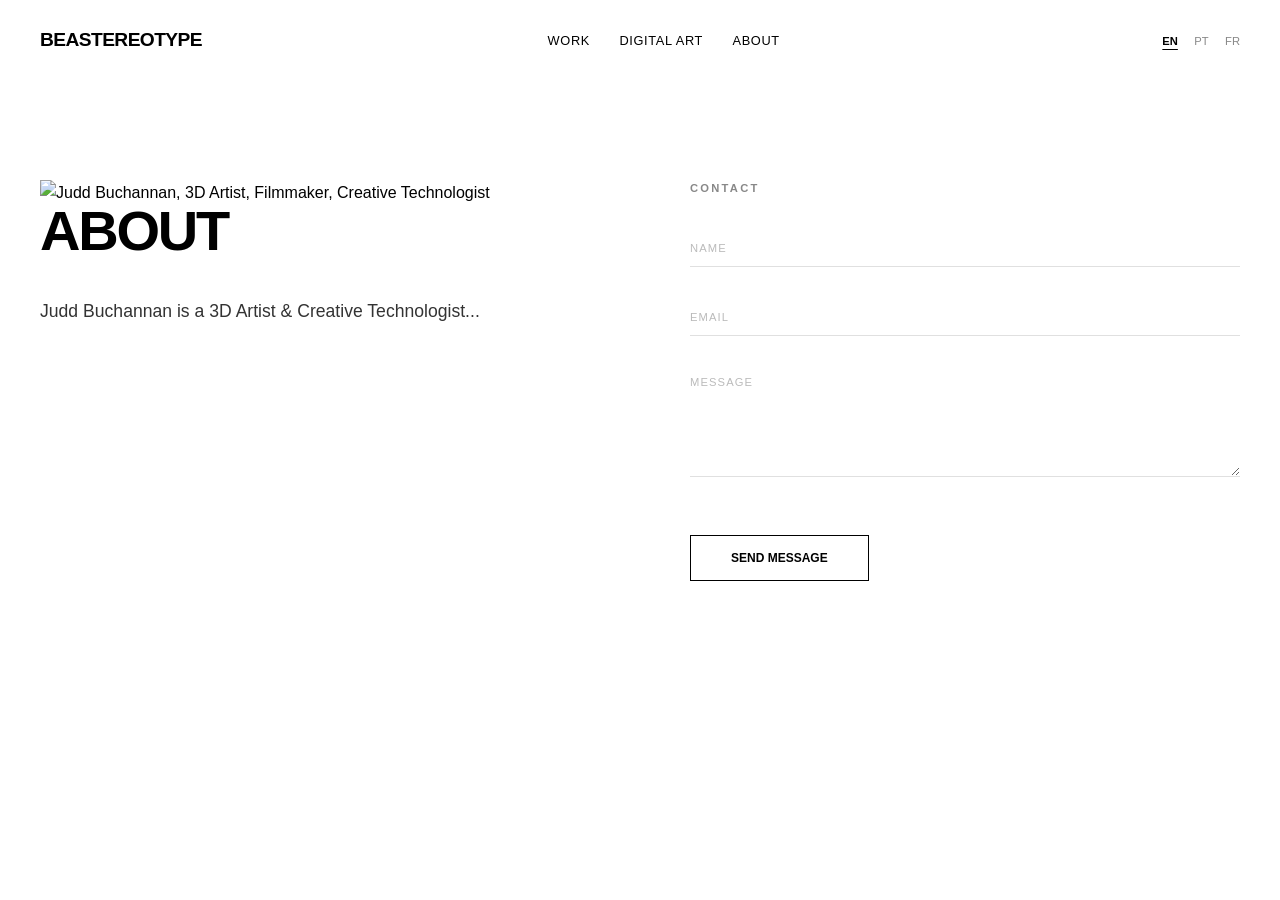
==== about/index.html @ 002a7a28 "projeto base. nao tem nada no const digitalArt, o css ta meio quebrado, mas alfunhas funcionalidades" ====
<!DOCTYPE html>
<html lang="en">
<head>
    <meta charset="UTF-8">
    <meta name="viewport" content="width=device-width, initial-scale=1.0">
    <title>About | Judd Buchannan</title>
    <meta name="description" content="Judd Buchannan is a 3D Artist and Creative Technologist.">
    
    <link rel="stylesheet" href="../css/style.css">
</head>
<body>

    <nav id="main-nav"></nav>

    <main id="app">
        <section class="about-page">
            <div class="about-grid">
                <article class="bio">
                    <img src=https://assets.objkt.media/file/assets-004/h/tz1bEybUvLkmSbHcCAqwQPZtf7sqj1JQwSHS/thumb400?cb=e02119e3" alt="Judd Buchannan, 3D Artist, Filmmaker, Creative Technologist">
                    <h2>About</h2>
                    <p>Judd Buchannan is a 3D Artist & Creative Technologist...</p>
                </article>

                <aside class="about-contact">
                    <h3>Contact</h3>
                    <form action="https://formsubmit.co/your-email@gmail.com" method="POST" class="contact-form">
                        <div class="form-group">
                            <input type="text" name="name" placeholder="NAME" required>
                        </div>
                        <div class="form-group">
                            <input type="email" name="email" placeholder="EMAIL" required>
                        </div>
                        <div class="form-group">
                            <textarea name="message" placeholder="MESSAGE" rows="5" required></textarea>
                        </div>
                        <button type="submit" class="btn-primary">SEND MESSAGE</button>
                    </form>
                </aside>
            </div>
        </section>
    </main>

    <script type="module" src="../js/app.js"></script>
</body>
</html>
---- css/style.css ----
/* styles.css */

/* --- VARIABLES & RESET --- */
:root {
    --bg-color: #ffffff;
    --text-color: #000000;
    --accent-color: #888888;
    --gap: 20px;
    --nav-height: 80px;
    --transition-speed: 0.3s;
}

* { 
    box-sizing: border-box; 
    margin: 0; 
    padding: 0; 
}

html {
    scroll-behavior: smooth;
}

body {
    background-color: var(--bg-color);
    color: var(--text-color);
    font-family: 'Inter', -apple-system, BlinkMacSystemFont, sans-serif;
    line-height: 1.6;
    -webkit-font-smoothing: antialiased;
}

/* --- SPA TRANSITIONS (Flicker Fix) --- */
#app {
    margin-top: var(--nav-height);
    padding: 40px;
    transition: opacity 0.5s ease-in-out, transform 0.5s ease-in-out;
    opacity: 1;
    transform: translateY(0);
}

#app.loading {
    opacity: 0;
    transform: translateY(10px); /* Subtle slide down when switching */
}

/* --- NAVIGATION --- */
#main-nav {
    position: fixed;
    top: 0;
    width: 100%;
    height: var(--nav-height);
    background: rgba(255, 255, 255, 0.9);
    backdrop-filter: blur(15px);
    -webkit-backdrop-filter: blur(15px);
    z-index: 1000;
    display: flex;
    align-items: center;
    padding: 0 40px;
}

.nav-container {
    display: flex;
    justify-content: space-between;
    width: 100%;
    align-items: center;
}

.logo {
    font-weight: 900;
    text-transform: uppercase;
    text-decoration: none;
    color: black;
    letter-spacing: -0.03em;
    font-size: 1.2rem;
}

.nav-links a {
    text-decoration: none;
    color: var(--text-color);
    margin-right: 25px;
    font-size: 0.8rem;
    text-transform: uppercase;
    letter-spacing: 0.05em;
    transition: color var(--transition-speed);
    display: inline-block;
    font-weight: 400;
}

/* Active Nav Link Styling */
.nav-links a.active {
    font-weight: 800;
    color: #000;
}

.lang-toggle button {
    background: none;
    border: none;
    cursor: pointer;
    font-size: 0.7rem;
    font-weight: 500;
    color: var(--accent-color);
    margin-left: 12px;
    transition: color var(--transition-speed);
    text-transform: uppercase;
}

.lang-toggle button.active {
    color: black;
    font-weight: 800;
    text-decoration: underline;
    text-underline-offset: 4px;
}

/* --- PROJECTS GRID --- */
.projects-grid {
    display: grid;
    grid-template-columns: repeat(auto-fill, minmax(450px, 1fr));
    gap: 40px;
}

.project-card {
    text-decoration: none;
    color: inherit;
    display: block;
}

.media-container {
    position: relative;
    width: 100%;
    aspect-ratio: 16 / 9;
    background: #f7f7f7;
    overflow: hidden;
    margin-bottom: 15px;
}

.media-container img, 
.media-container video {
    position: absolute;
    top: 0;
    left: 0;
    width: 100%;
    height: 100%;
    object-fit: cover;
    transition: opacity 0.5s ease;
}

/* The Magic Hover */
.media-container video { opacity: 0; }
.project-card:hover video { opacity: 1; }
.project-card:hover img { opacity: 0.4; } /* Keeps a faint thumb under the video */

.project-info {
    display: flex;
    flex-direction: column;
}

.project-info .year {
    font-size: 0.7rem;
    color: var(--accent-color);
    margin-bottom: 4px;
}

.project-info h3 {
    font-size: 1.1rem;
    text-transform: uppercase;
    font-weight: 700;
    letter-spacing: -0.01em;
}

.categories {
    margin-top: 5px;
}

.categories span {
    font-size: 0.65rem;
    text-transform: uppercase;
    color: var(--accent-color);
    margin-right: 8px;
    border: 1px solid #eee;
    padding: 2px 6px;
}

/* --- HOME HERO (Hard-coded Section) --- */
.home-hero {
    height: 70vh;
    display: flex;
    flex-direction: column;
    justify-content: center;
}

.home-hero h1 {
    font-size: clamp(3rem, 12vw, 9rem);
    line-height: 0.8;
    text-transform: uppercase;
    font-weight: 900;
    letter-spacing: -0.04em;
    margin-bottom: 20px;
}

.tagline {
    font-size: 1.5rem;
    max-width: 600px;
    margin-bottom: 40px;
}

.btn-primary {
    display: inline-block;
    padding: 12px 24px;
    border: 1px solid black;
    text-decoration: none;
    color: black;
    text-transform: uppercase;
    font-size: 0.75rem;
    font-weight: 800;
    transition: all 0.3s;
}

.btn-primary:hover {
    background: black;
    color: white;
}

/* --- ABOUT PAGE --- */
.about-grid {
    display: grid;
    grid-template-columns: 1fr 1fr; /* Equal split feels more balanced */
    gap: 100px;
    margin-top: 60px;
    align-items: start;
}

.bio h2 {
    font-size: 3.5rem; /* Bigger, bolder */
    text-transform: uppercase;
    font-weight: 900;
    letter-spacing: -0.04em;
    line-height: 0.9;
    margin-bottom: 40px;
}

.bio p {
    font-size: 1.1rem;
    max-width: 500px;
    line-height: 1.8;
    color: #333;
}

/* --- THE CONTACT FORM (Minimalist Style) --- */
.about-contact h3 {
    text-transform: uppercase;
    font-size: 0.7rem;
    letter-spacing: 0.2em;
    margin-bottom: 30px;
    color: var(--accent-color);
}

.contact-form {
    display: flex;
    flex-direction: column;
    gap: 30px; /* More breathing room */
}

.form-group {
    position: relative;
    width: 100%;
}

.form-group input, 
.form-group textarea {
    width: 100%;
    padding: 10px 0; /* Remove side padding */
    border: none;
    border-bottom: 1px solid #e0e0e0; /* Just a thin line */
    background: transparent;
    font-family: inherit;
    font-size: 1rem;
    outline: none;
    transition: border-color 0.4s ease;
    border-radius: 0; /* Important for mobile Safari */
}

/* Interaction: Line gets black when typing */
.form-group input:focus, 
.form-group textarea:focus {
    border-bottom: 1px solid var(--text-color);
}

/* Placeholder styling */
.form-group input::placeholder,
.form-group textarea::placeholder {
    color: #bbb;
    text-transform: uppercase;
    font-size: 0.7rem;
    letter-spacing: 0.1em;
}

.contact-form .btn-primary {
    margin-top: 20px;
    cursor: pointer;
    background: transparent;
    width: fit-content;
    padding: 15px 40px;
    font-weight: 900;
}

.contact-form .btn-primary:hover {
    background: black;
    color: white;
}

/* --- PROJECT DETAIL PAGE --- */
.project-detail {
    max-width: 1400px;
    margin: 0 auto;
}

.project-header {
    margin-bottom: 80px;
    border-bottom: 1px solid #eee;
    padding-bottom: 40px;
}

.project-header h1 {
    font-size: clamp(2rem, 8vw, 5rem);
    text-transform: uppercase;
    margin-bottom: 10px;
}

.project-block {
    margin-bottom: 60px;
}

.project-block img,
.project-block iframe {
    width: 100%;
}

.caption {
    font-size: 0.75rem;
    color: var(--accent-color);
    margin-top: 15px;
    text-transform: uppercase;
}

/* --- RESPONSIVE --- */
@media (max-width: 768px) {
    #main-nav { padding: 0 20px; }
    #app { padding: 20px; }
    .projects-grid { grid-template-columns: 1fr; }
    .about-grid { grid-template-columns: 1fr; gap: 40px; }
    .home-hero h1 { font-size: 4rem; }
}
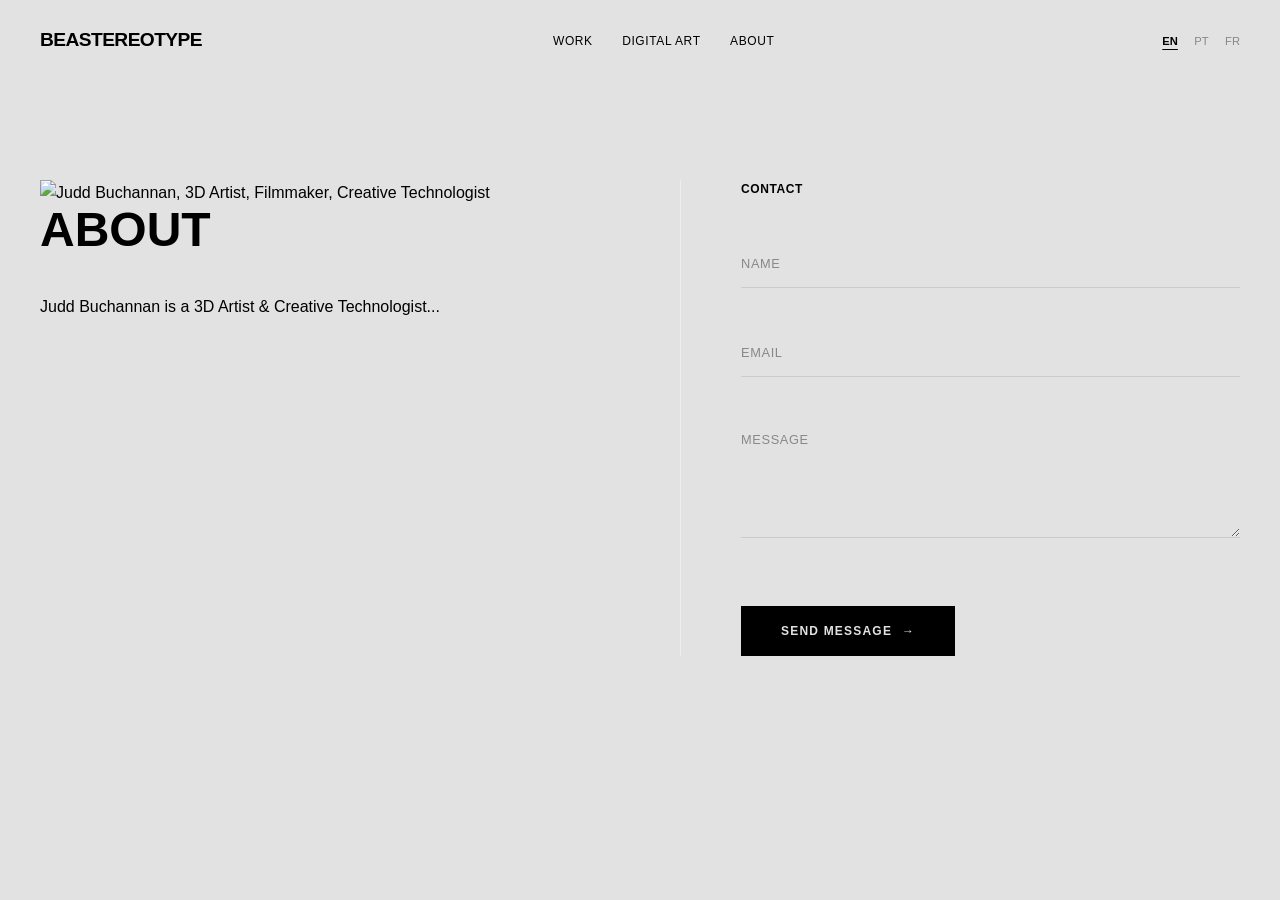
==== commit e996d7f0: "better css for the forms" ====
--- a/about/index.html
+++ b/about/index.html
@@ -33,7 +33,10 @@
                         <div class="form-group">
                             <textarea name="message" placeholder="MESSAGE" rows="5" required></textarea>
                         </div>
-                        <button type="submit" class="btn-primary">SEND MESSAGE</button>
+                        <button type="submit" class="btn-primary">
+                            SEND MESSAGE
+                            <span class="arrow">→</span>
+                        </button>
                     </form>
                 </aside>
             </div>
--- a/css/style.css
+++ b/css/style.css
@@ -1,15 +1,31 @@
-/* styles.css */
-
-/* --- VARIABLES & RESET --- */
+/* --- 1. VARIABLES & ROOT --- */
 :root {
-    --bg-color: #ffffff;
+    /* Color Palette */
+    --bg-color: #e2e2e2;
     --text-color: #000000;
-    --accent-color: #888888;
-    --gap: 20px;
+    --accent-color: #888888;      /* For meta info like years/tags */
+    --ui-border: #eeeeee;
+    --ui-soft-bg: #f7f7f7;
+    --tag-opacity: 0.6;
+    
+    /* Typography */
+    --font-main: 'Inter', -apple-system, BlinkMacSystemFont, sans-serif;
+    --ls-tight: -0.04em;          /* Heavy Headlines */
+    --ls-meta: 0.05em;           /* Tags & Nav */
+    
+    /* Grid & Spacing */
     --nav-height: 80px;
-    --transition-speed: 0.3s;
-}
-
+    --container-padding: 40px;
+    --grid-gap: 40px;
+    --card-info-gap: 12px;
+    
+    /* Motion */
+    --transition-speed: 0.35s;
+    --ease-out-expo: cubic-bezier(0.19, 1, 0.22, 1);
+    --ease-custom: cubic-bezier(0.25, 0.46, 0.45, 0.94);
+}
+
+/* --- 2. RESET & BASE --- */
 * { 
     box-sizing: border-box; 
     margin: 0; 
@@ -23,38 +39,33 @@
 body {
     background-color: var(--bg-color);
     color: var(--text-color);
-    font-family: 'Inter', -apple-system, BlinkMacSystemFont, sans-serif;
+    font-family: var(--font-main);
     line-height: 1.6;
     -webkit-font-smoothing: antialiased;
 }
 
-/* --- SPA TRANSITIONS (Flicker Fix) --- */
+a { text-decoration: none; color: inherit; }
+button { font-family: inherit; }
+
+/* --- 3. LAYOUT STRUCTURE --- */
 #app {
     margin-top: var(--nav-height);
-    padding: 40px;
-    transition: opacity 0.5s ease-in-out, transform 0.5s ease-in-out;
-    opacity: 1;
-    transform: translateY(0);
-}
-
-#app.loading {
-    opacity: 0;
-    transform: translateY(10px); /* Subtle slide down when switching */
-}
-
-/* --- NAVIGATION --- */
+    padding: var(--container-padding);
+    min-height: calc(100vh - var(--nav-height));
+    width: 100%;
+}
+
+/* --- 4. NAVIGATION --- */
 #main-nav {
     position: fixed;
     top: 0;
     width: 100%;
     height: var(--nav-height);
-    background: rgba(255, 255, 255, 0.9);
-    backdrop-filter: blur(15px);
-    -webkit-backdrop-filter: blur(15px);
+    background: var(--bg-color);
     z-index: 1000;
     display: flex;
     align-items: center;
-    padding: 0 40px;
+    padding: 0 var(--container-padding);
 }
 
 .nav-container {
@@ -67,29 +78,38 @@
 .logo {
     font-weight: 900;
     text-transform: uppercase;
-    text-decoration: none;
-    color: black;
     letter-spacing: -0.03em;
     font-size: 1.2rem;
+    
+    /* CRITICAL: Must be block or inline-block for filters to track correctly */
+    display: inline-block; 
+    filter: url(#glitch-filter);
+    
+    /* Prevent the glitch from moving the actual layout of the nav */
+    vertical-align: middle; 
+}
+
+/* Better way to hide the SVG without killing the filter */
+.glitch-svg-defs {
+    position: absolute;
+    width: 0;
+    height: 0;
+    pointer-events: none;
 }
 
 .nav-links a {
-    text-decoration: none;
-    color: var(--text-color);
     margin-right: 25px;
-    font-size: 0.8rem;
-    text-transform: uppercase;
-    letter-spacing: 0.05em;
-    transition: color var(--transition-speed);
-    display: inline-block;
+    font-size: 0.75rem;
+    text-transform: uppercase;
+    letter-spacing: var(--ls-meta);
+    transition: opacity var(--transition-speed);
     font-weight: 400;
 }
 
-/* Active Nav Link Styling */
-.nav-links a.active {
-    font-weight: 800;
-    color: #000;
-}
+
+.nav-links a:hover{ opacity: 0.5; }
+
+.nav-links a.active { font-weight: 800; }
 
 .lang-toggle button {
     background: none;
@@ -99,164 +119,503 @@
     font-weight: 500;
     color: var(--accent-color);
     margin-left: 12px;
-    transition: color var(--transition-speed);
-    text-transform: uppercase;
-}
+}
+
+.lang-toggle button:hover { color: var(--text-color); }
 
 .lang-toggle button.active {
-    color: black;
+    color: var(--text-color);
     font-weight: 800;
     text-decoration: underline;
     text-underline-offset: 4px;
 }
 
-/* --- PROJECTS GRID --- */
+/* --- HAMBURGER BUTTON --- */
+.hamburger {
+    display: none; /* Escondido no desktop */
+    flex-direction: column;
+    justify-content: center;
+    gap: 5px;
+    background: none;
+    border: none;
+    cursor: pointer;
+    padding: 4px;
+    width: 32px;
+    height: 32px;
+}
+
+.hamburger span {
+    display: block;
+    width: 100%;
+    height: 2px;
+    background: var(--text-color);
+    transition: transform var(--transition-speed) var(--ease-out-expo),
+                opacity var(--transition-speed);
+    transform-origin: center;
+}
+
+/* Animação X quando aberto */
+.hamburger.is-open span:nth-child(1) { transform: translateY(7px) rotate(45deg); }
+.hamburger.is-open span:nth-child(2) { opacity: 0; transform: scaleX(0); }
+.hamburger.is-open span:nth-child(3) { transform: translateY(-7px) rotate(-45deg); }
+
+/* --- MOBILE MENU DRAWER --- */
+.mobile-menu {
+    display: block; 
+    position: fixed;
+    top: var(--nav-height);
+    left: 0;
+    width: 100%;
+    background: var(--bg-color);
+    padding: 40px var(--container-padding);
+    z-index: 999;
+    border-top: 1px solid var(--ui-border);
+
+    /* Use visibility + opacity for cleaner interaction */
+    opacity: 0;
+    visibility: hidden; 
+    transform: translateY(-8px);
+    transition: 
+        opacity var(--transition-speed) var(--ease-out-expo),
+        transform var(--transition-speed) var(--ease-out-expo),
+        visibility var(--transition-speed); /* Syncs with opacity */
+    
+    /* Hardware acceleration to prevent lag */
+    will-change: opacity, transform;
+}
+
+.mobile-menu.is-open {
+    opacity: 1;
+    visibility: visible;
+    transform: translateY(0);
+}
+
+/*hwn i uncomment this block, i have a little lag in the hover-in animation of the ".mobile-nav-links a ".... why would that be?*/
+/* .mobile-nav-links {
+    display: flex;
+    flex-direction: column;
+    gap: 24px;
+    margin-bottom: 40px;
+} */
+
+.mobile-nav-links {
+    display: flex;
+    flex-direction: column;
+    gap: 24px;
+    margin-bottom: 40px;
+    /* FIX: Prevents the container from re-calculating during child hovers */
+    contain: layout; 
+}
+
+.mobile-nav-links a {
+    font-size: 2rem;
+    font-weight: 400;
+    text-transform: uppercase;
+    letter-spacing: var(--ls-tight);
+    display: inline-block; /* Better hit area than 'inline' */
+    width: fit-content;
+    
+    /* Specificity: Only transition opacity on hover */
+    transition: opacity 0.2s ease; 
+    will-change: opacity;
+}
+
+.mobile-nav-links a:hover { opacity: 0.4; }
+/* .mobile-nav-links a.active { text-decoration: underline; text-underline-offset: 6px; } */
+    
+.mobile-nav-links a.active { font-weight: 800;}
+
+.mobile-lang-toggle {
+    display: flex;
+    gap: 12px;
+}
+
+.mobile-lang-toggle button {
+    background: none;
+    border: none;
+    cursor: pointer;
+    font-size: 0.75rem;
+    font-weight: 500;
+    color: var(--accent-color);
+    letter-spacing: var(--ls-meta);
+    text-transform: uppercase;
+}
+
+.mobile-lang-toggle button:hover { color: var(--text-color); }
+.mobile-lang-toggle button.active {
+    color: var(--text-color);
+    font-weight: 800;
+    text-decoration: underline;
+    text-underline-offset: 4px;
+}
+
+/* --- RESPONSIVE BREAKPOINT --- */
+@media (max-width: 768px) {
+    /* Esconder versão desktop */
+    .nav-links,
+    .lang-toggle {
+        display: none;
+    }
+
+    /* Mostrar hamburger */
+    .hamburger {
+        display: flex;
+    }
+
+    /* Mobile menu: display:none por padrão, JS ativa */
+    .mobile-menu {
+        /* display: block; JS controla visibilidade via opacity/transform + is-open */
+        pointer-events: none; /* Não clicável quando fechado */
+    }
+
+    .mobile-menu.is-open {
+        pointer-events: all;
+    }
+}
+
+/* --- 5. COMPONENTS --- */
+
+/* Grid System */
 .projects-grid {
     display: grid;
-    grid-template-columns: repeat(auto-fill, minmax(450px, 1fr));
-    gap: 40px;
-}
-
+    grid-template-columns: repeat(auto-fill, minmax(350px, 1fr));
+    gap: var(--grid-gap);
+    width: 100%;
+}
+
+/* Project Cards */
 .project-card {
-    text-decoration: none;
-    color: inherit;
     display: block;
+    cursor: pointer;
+    /* 1. Set initial state to invisible so it doesn't "pop" before animating */
+    opacity: 0; 
+    
+    animation: fadeInUp 1.2s var(--ease-out-expo) forwards;
+    /* 3. Performance boost */
+    will-change: transform, opacity;
 }
 
 .media-container {
     position: relative;
     width: 100%;
+    background: var(--ui-soft-bg);
+    overflow: hidden;
+    margin-bottom: var(--card-info-gap);
+}
+
+/* No space between classes means "an element with BOTH classes" */
+.media-container.work {
     aspect-ratio: 16 / 9;
-    background: #f7f7f7;
-    overflow: hidden;
-    margin-bottom: 15px;
+}
+
+.media-container.digital-art {
+    aspect-ratio: 1 / 1;
 }
 
 .media-container img, 
 .media-container video {
     position: absolute;
-    top: 0;
-    left: 0;
-    width: 100%;
-    height: 100%;
+    top: 0; left: 0;
+    width: 100%; height: 100%;
     object-fit: cover;
-    transition: opacity 0.5s ease;
-}
-
-/* The Magic Hover */
+    transition: opacity 0.6s var(--ease-out-expo);
+}
+
+/* Hover Logic */
 .media-container video { opacity: 0; }
 .project-card:hover video { opacity: 1; }
-.project-card:hover img { opacity: 0.4; } /* Keeps a faint thumb under the video */
-
-.project-info {
-    display: flex;
-    flex-direction: column;
+/* .project-card:hover img { opacity: 0.3; } */
+
+/* Editorial Category Tags */
+.project-info h3 {
+    font-size: 1.1rem;
+    text-transform: uppercase;
+    font-weight: 700;
+    letter-spacing: -0.01em;
+    margin-bottom: 4px;
 }
 
 .project-info .year {
     font-size: 0.7rem;
     color: var(--accent-color);
-    margin-bottom: 4px;
-}
-
-.project-info h3 {
-    font-size: 1.1rem;
-    text-transform: uppercase;
-    font-weight: 700;
-    letter-spacing: -0.01em;
+    letter-spacing: var(--ls-meta);
 }
 
 .categories {
-    margin-top: 5px;
+    margin-top: 4px;
+    display: flex;
+    flex-wrap: wrap;
+    align-items: center;
 }
 
 .categories span {
     font-size: 0.65rem;
     text-transform: uppercase;
     color: var(--accent-color);
-    margin-right: 8px;
-    border: 1px solid #eee;
-    padding: 2px 6px;
-}
-
-/* --- HOME HERO (Hard-coded Section) --- */
+    letter-spacing: var(--ls-meta);
+    font-weight: 500;
+    opacity: var(--tag-opacity);
+}
+
+/* The Dot Separator Strategy */
+.categories span:not(:last-child)::after {
+    content: "•";
+    margin: 0 8px;
+    font-size: 0.5rem;
+}
+
+/* --- 6. FILTER SYSTEM --- */
+.filter-container {
+    margin-bottom: 60px;
+    display: flex;
+    gap: 12px;
+}
+
+.filter-btn {
+    background: none;
+    border: none;
+    padding: 0;
+    font-size: 0.75rem;
+    text-transform: uppercase;
+    font-weight: 600;
+    letter-spacing: var(--ls-meta);
+    color: var(--accent-color);
+    cursor: pointer;
+    transition: color var(--transition-speed);
+}
+
+.filter-btn:hover { color: var(--text-color); }
+
+.filter-btn.active {
+    color: var(--text-color);
+    text-decoration: underline;
+    text-underline-offset: 6px;
+}
+
+/* --- 7. PAGE SPECIFICS --- */
+
+/* Project and Collection pages */
+.project-detail {
+    max-width: 1200px; /* Constrains the content for better readability */
+    margin: 0 auto;
+    padding-top: 60px;
+}
+
+/* Header Section */
+.project-header {
+    margin-bottom: 100px;
+}
+
+.project-header h1 {
+    font-size: clamp(2.5rem, 8vw, 6rem);
+    line-height: 0.9;
+    text-transform: uppercase;
+    font-weight: 900;
+    letter-spacing: var(--ls-tight);
+    margin-bottom: 24px;
+}
+
+.project-meta {
+    display: flex;
+    gap: 20px;
+    font-size: 0.8rem;
+    text-transform: uppercase;
+    letter-spacing: var(--ls-meta);
+    color: var(--accent-color);
+}
+
+.project-meta span:not(:last-child)::after {
+    content: "•";
+    margin-left: 20px;
+    opacity: 0.5;
+}
+
+/* Block Layouts */
+.project-content {
+    display: flex;
+    flex-direction: column;
+    gap: 80px; /* Vertical spacing between blocks */
+}
+
+.project-block {
+    width: 100%;
+    animation: fadeInUp 1s var(--ease-out-expo) forwards;
+}
+
+/* Text Block - Editorial Styling */
+.text-block {
+    max-width: 800px; /* Narrower for reading comfort */
+    margin-left: 0;
+}
+
+.text-block p {
+    font-size: 1.2rem;
+    line-height: 1.5;
+}
+
+/* Media Blocks (Video & Image) */
+.video-block iframe,
+.image-block img {
+    width: 100%;
+    background: var(--ui-soft-bg);
+    border: none;
+    display: block;
+}
+
+.video-block iframe { aspect-ratio: 16 / 9; }
+
+.caption {
+    margin-top: 16px;
+    font-size: 0.7rem;
+    text-transform: uppercase;
+    letter-spacing: var(--ls-meta);
+    color: var(--accent-color);
+}
+
+/* Footer Navigation */
+.project-footer {
+    margin-top: 120px;
+    padding-bottom: 80px;
+    border-top: 1px solid var(--ui-border);
+    padding-top: 40px;
+}
+
+.back-link {
+    font-size: 0.75rem;
+    text-transform: uppercase;
+    font-weight: 700;
+    letter-spacing: var(--ls-meta);
+    transition: opacity var(--transition-speed);
+}
+
+.back-link:hover {
+    opacity: 0.5;
+}
+
+/* Responsive adjustments for the Project Page */
+@media (max-width: 768px) {
+    .project-header {
+        margin-bottom: 60px;
+    }
+    
+    .project-header h1 {
+        font-size: 3rem;
+    }
+
+    .project-meta {
+        flex-direction: column;
+        gap: 8px;
+    }
+
+    .project-meta span:not(:last-child)::after {
+        display: none;
+    }
+
+    .project-content {
+        gap: 40px;
+    }
+
+    .text-block p {
+        font-size: 1rem;
+    }
+}
+
+
+/* Home Hero */
 .home-hero {
     height: 70vh;
     display: flex;
     flex-direction: column;
     justify-content: center;
+
+    opacity: 0; 
+    
+    animation: fadeInUp 1.2s var(--ease-out-expo) forwards;
+    /* 3. Performance boost */
+    will-change: transform, opacity;
+}
+
+.home-cta {
+    display: inline-block;
+    border: solid 1px var(--text-color);
+    line-height: 1;
+    padding: 10px;
+}
+
+.home-cta:hover {
+    background-color: var(--ui-border);
 }
 
 .home-hero h1 {
     font-size: clamp(3rem, 12vw, 9rem);
-    line-height: 0.8;
+    line-height: 0.85;
     text-transform: uppercase;
     font-weight: 900;
-    letter-spacing: -0.04em;
-    margin-bottom: 20px;
-}
-
-.tagline {
-    font-size: 1.5rem;
-    max-width: 600px;
-    margin-bottom: 40px;
-}
-
-.btn-primary {
-    display: inline-block;
-    padding: 12px 24px;
-    border: 1px solid black;
-    text-decoration: none;
-    color: black;
-    text-transform: uppercase;
-    font-size: 0.75rem;
-    font-weight: 800;
-    transition: all 0.3s;
-}
-
-.btn-primary:hover {
-    background: black;
-    color: white;
-}
-
-/* --- ABOUT PAGE --- */
+    letter-spacing: var(--ls-tight);
+}
+
+/* About Grid */
 .about-grid {
     display: grid;
-    grid-template-columns: 1fr 1fr; /* Equal split feels more balanced */
-    gap: 100px;
+    grid-template-columns: 1fr 1fr;
+    gap: 80px;
     margin-top: 60px;
-    align-items: start;
-}
-
+}
+
+.bio img{
+    aspect-ratio: 16 / 9;
+    object-fit:cover;
+    width: 100%;
+    opacity: 0; 
+    
+    animation: fadeInUp 1.2s var(--ease-out-expo) forwards;
+    /* 3. Performance boost */
+    will-change: transform, opacity;
+}
 .bio h2 {
-    font-size: 3.5rem; /* Bigger, bolder */
+    font-size: 3rem;
     text-transform: uppercase;
     font-weight: 900;
-    letter-spacing: -0.04em;
-    line-height: 0.9;
+    line-height: 1;
     margin-bottom: 40px;
 }
 
-.bio p {
-    font-size: 1.1rem;
-    max-width: 500px;
-    line-height: 1.8;
-    color: #333;
-}
-
-/* --- THE CONTACT FORM (Minimalist Style) --- */
+/* Forms */
+/* .contact-form {
+    display: flex;
+    flex-direction: column;
+    gap: 30px;
+}
+
+.form-group input, .form-group textarea {
+    width: 100%;
+    padding: 12px 0;
+    border: none;
+    border-bottom: 1px solid var(--ui-border);
+    background: transparent;
+    font-size: 1rem;
+    outline: none;
+}
+
+.form-group input:focus, .form-group textarea:focus {
+    border-bottom: 1px solid var(--text-color);
+} */
+
+/* --- 8. FORMS & BUTTONS --- */
+
 .about-contact h3 {
-    text-transform: uppercase;
-    font-size: 0.7rem;
-    letter-spacing: 0.2em;
-    margin-bottom: 30px;
-    color: var(--accent-color);
+    font-size: 0.75rem;
+    text-transform: uppercase;
+    letter-spacing: var(--ls-meta);
+    font-weight: 800;
+    margin-bottom: 40px;
+    color: var(--text-color);
 }
 
 .contact-form {
     display: flex;
     flex-direction: column;
-    gap: 30px; /* More breathing room */
+    gap: 40px; /* Increased gap for a cleaner look */
 }
 
 .form-group {
@@ -267,85 +626,99 @@
 .form-group input, 
 .form-group textarea {
     width: 100%;
-    padding: 10px 0; /* Remove side padding */
+    padding: 15px 0;
     border: none;
-    border-bottom: 1px solid #e0e0e0; /* Just a thin line */
+    border-bottom: 1px solid rgba(0,0,0,0.1); /* Subtle start */
     background: transparent;
-    font-family: inherit;
     font-size: 1rem;
+    font-family: var(--font-main);
+    color: var(--text-color);
     outline: none;
-    transition: border-color 0.4s ease;
-    border-radius: 0; /* Important for mobile Safari */
-}
-
-/* Interaction: Line gets black when typing */
+    transition: border-color var(--transition-speed) var(--ease-custom);
+    border-radius: 0; /* Prevents iOS rounding */
+}
+
+/* Placeholder styling */
+.form-group input::placeholder, 
+.form-group textarea::placeholder {
+    font-size: 0.8rem;
+    text-transform: uppercase;
+    letter-spacing: var(--ls-meta);
+    color: var(--accent-color);
+    transition: opacity var(--transition-speed);
+}
+
+/* Hover & Focus States */
+.form-group input:hover, 
+.form-group textarea:hover {
+    border-bottom: 1px solid var(--accent-color);
+}
+
 .form-group input:focus, 
 .form-group textarea:focus {
     border-bottom: 1px solid var(--text-color);
 }
 
-/* Placeholder styling */
-.form-group input::placeholder,
-.form-group textarea::placeholder {
-    color: #bbb;
-    text-transform: uppercase;
-    font-size: 0.7rem;
+.form-group input:focus::placeholder {
+    opacity: 0.3;
+}
+
+/* Submit Button Style */
+.btn-primary {
+    align-self: flex-start;
+    background: var(--text-color);
+    color: var(--bg-color);
+    border: none;
+    padding: 18px 40px;
+    font-size: 0.75rem;
+    font-weight: 800;
+    text-transform: uppercase;
     letter-spacing: 0.1em;
-}
-
-.contact-form .btn-primary {
+    cursor: pointer;
+    transition: all var(--transition-speed) var(--ease-out-expo);
     margin-top: 20px;
-    cursor: pointer;
-    background: transparent;
-    width: fit-content;
-    padding: 15px 40px;
-    font-weight: 900;
-}
-
-.contact-form .btn-primary:hover {
-    background: black;
-    color: white;
-}
-
-/* --- PROJECT DETAIL PAGE --- */
-.project-detail {
-    max-width: 1400px;
-    margin: 0 auto;
-}
-
-.project-header {
-    margin-bottom: 80px;
-    border-bottom: 1px solid #eee;
-    padding-bottom: 40px;
-}
-
-.project-header h1 {
-    font-size: clamp(2rem, 8vw, 5rem);
-    text-transform: uppercase;
-    margin-bottom: 10px;
-}
-
-.project-block {
-    margin-bottom: 60px;
-}
-
-.project-block img,
-.project-block iframe {
-    width: 100%;
-}
-
-.caption {
-    font-size: 0.75rem;
-    color: var(--accent-color);
-    margin-top: 15px;
-    text-transform: uppercase;
-}
-
-/* --- RESPONSIVE --- */
+    display: flex;
+    align-items: center;
+    gap: 10px;
+}
+
+.btn-primary:hover {
+    background: var(--accent-color);
+    transform: translateY(-2px);
+    box-shadow: 0 10px 20px rgba(0,0,0,0.1);
+}
+
+.btn-primary:active {
+    transform: translateY(0);
+}
+
+/* Adjusting the About Grid for better form presentation */
+@media (min-width: 769px) {
+    .about-contact {
+        padding-left: 60px;
+        border-left: 1px solid var(--ui-border);
+    }
+}
+
+/* --- 9. RESPONSIVE --- */
+@media (max-width: 1024px) {
+    :root { --container-padding: 30px; }
+}
+
 @media (max-width: 768px) {
-    #main-nav { padding: 0 20px; }
-    #app { padding: 20px; }
     .projects-grid { grid-template-columns: 1fr; }
-    .about-grid { grid-template-columns: 1fr; gap: 40px; }
-    .home-hero h1 { font-size: 4rem; }
+    .about-grid { grid-template-columns: 1fr; }
+    .home-hero h1 { font-size: 4.5rem; }
+}
+
+/* ANIMATION */
+@keyframes fadeInUp {
+    from {
+        opacity: 0;
+        transform: translateY(20px); /* Adjust pixels for more/less slide */
+    }
+    to {
+        opacity: 1;
+        transform: translateY(0);
+    }
 }
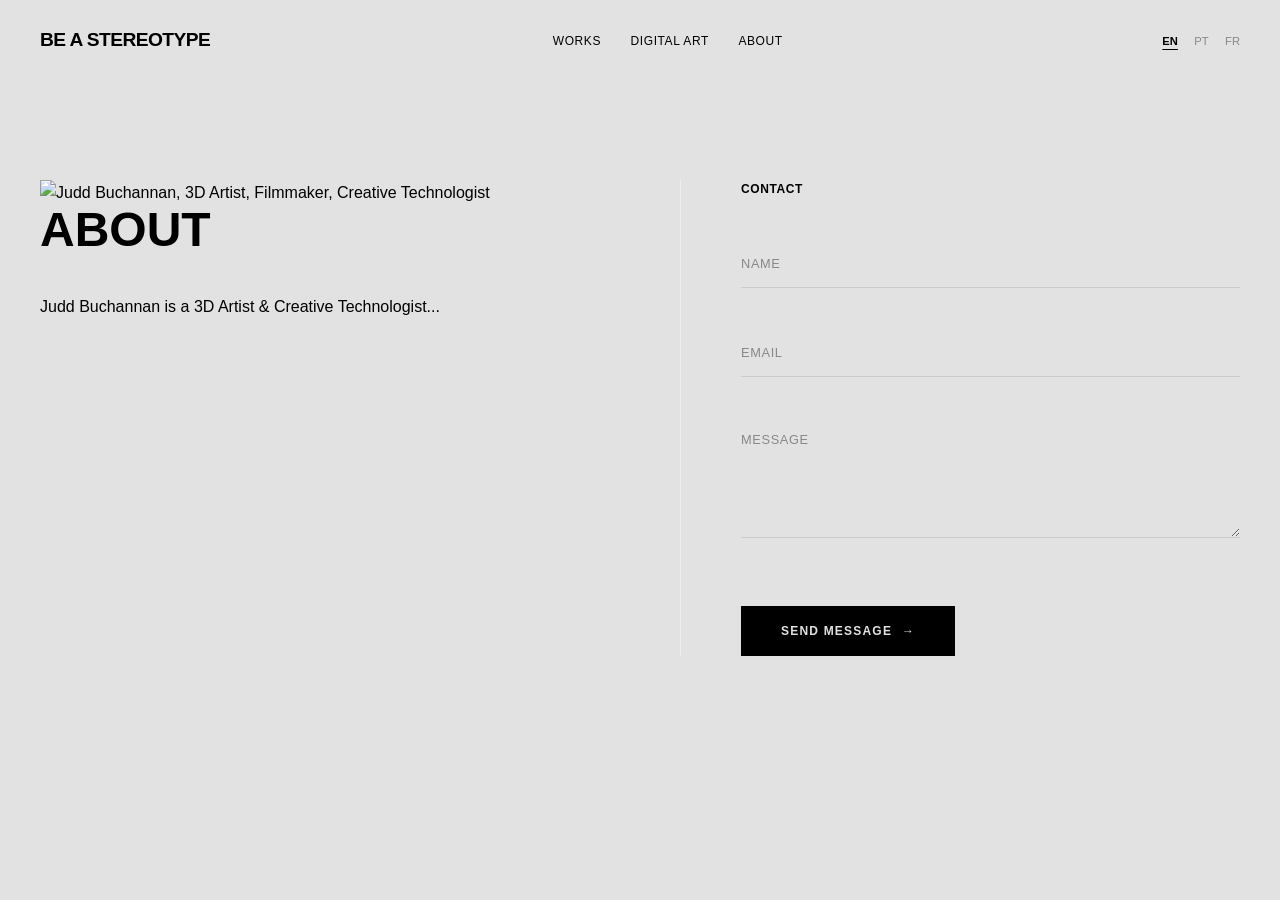
==== commit a605ae3c: "update projects, add credits" ====
--- a/about/index.html
+++ b/about/index.html
@@ -23,7 +23,8 @@
 
                 <aside class="about-contact">
                     <h3>Contact</h3>
-                    <form action="https://formsubmit.co/your-email@gmail.com" method="POST" class="contact-form">
+                    <form action="https://api.web3forms.com/submit" method="POST" class="contact-form">
+                        <input type="hidden" name="access_key" value="901fd2cf-6e6d-4752-8e1d-126cef40fd8b">
                         <div class="form-group">
                             <input type="text" name="name" placeholder="NAME" required>
                         </div>
--- a/css/style.css
+++ b/css/style.css
@@ -9,7 +9,7 @@
     --tag-opacity: 0.6;
     
     /* Typography */
-    --font-main: 'Inter', -apple-system, BlinkMacSystemFont, sans-serif;
+    --font-main: Arial, Helvetica, sans-serif;
     --ls-tight: -0.04em;          /* Heavy Headlines */
     --ls-meta: 0.05em;           /* Tags & Nav */
     
@@ -29,7 +29,7 @@
 * { 
     box-sizing: border-box; 
     margin: 0; 
-    padding: 0; 
+    padding: 0;
 }
 
 html {
@@ -445,7 +445,7 @@
 /* Text Block - Editorial Styling */
 .text-block {
     max-width: 800px; /* Narrower for reading comfort */
-    margin-left: 0;
+    margin: 0px auto;
 }
 
 .text-block p {
@@ -454,7 +454,6 @@
 }
 
 /* Media Blocks (Video & Image) */
-.video-block iframe,
 .image-block img {
     width: 100%;
     background: var(--ui-soft-bg);
@@ -462,9 +461,26 @@
     display: block;
 }
 
-.video-block iframe { aspect-ratio: 16 / 9; }
+.video-block {
+    display: flex;
+    flex-direction: column;
+    align-items: center;
+}
+
+.video-block video {
+    width: 100%;
+    height: auto;
+}
+
+@media (min-width: 768px) {
+    .video-block video {
+        max-height: 70vh;
+        max-width: 100%;
+    }
+}
 
 .caption {
+    text-align: center;
     margin-top: 16px;
     font-size: 0.7rem;
     text-transform: uppercase;
@@ -474,11 +490,45 @@
 
 /* Footer Navigation */
 .project-footer {
-    margin-top: 120px;
+    margin-top: 40px;
     padding-bottom: 80px;
     border-top: 1px solid var(--ui-border);
     padding-top: 40px;
 }
+.project-credits {
+    display: flex;
+    flex-direction: column;
+    gap: 8px;
+    margin-bottom: 20px;
+}
+
+.credit-row {
+    display: flex;
+    justify-content: space-between;
+    gap: 24px;
+    font-size: 0.8rem;
+    text-transform: uppercase;
+    letter-spacing: var(--ls-meta);
+}
+
+.credit-key {
+    color: var(--accent-color);
+}
+
+.credit-value {
+    opacity: 0.6;
+    text-align: right;
+}
+
+.credit-link {
+    opacity: 0.4;
+    transition: opacity var(--transition-speed);
+}
+
+.credit-link:hover {
+    opacity: 1;
+}
+
 
 .back-link {
     font-size: 0.75rem;
@@ -539,6 +589,7 @@
     display: inline-block;
     border: solid 1px var(--text-color);
     line-height: 1;
+    margin-top: 20px;
     padding: 10px;
 }
 
@@ -552,6 +603,8 @@
     text-transform: uppercase;
     font-weight: 900;
     letter-spacing: var(--ls-tight);
+    hyphens: auto;
+    word-break: break-word;
 }
 
 /* About Grid */
@@ -708,7 +761,7 @@
 @media (max-width: 768px) {
     .projects-grid { grid-template-columns: 1fr; }
     .about-grid { grid-template-columns: 1fr; }
-    .home-hero h1 { font-size: 4.5rem; }
+    .home-hero h1 { font-size: 4.0rem; }
 }
 
 /* ANIMATION */
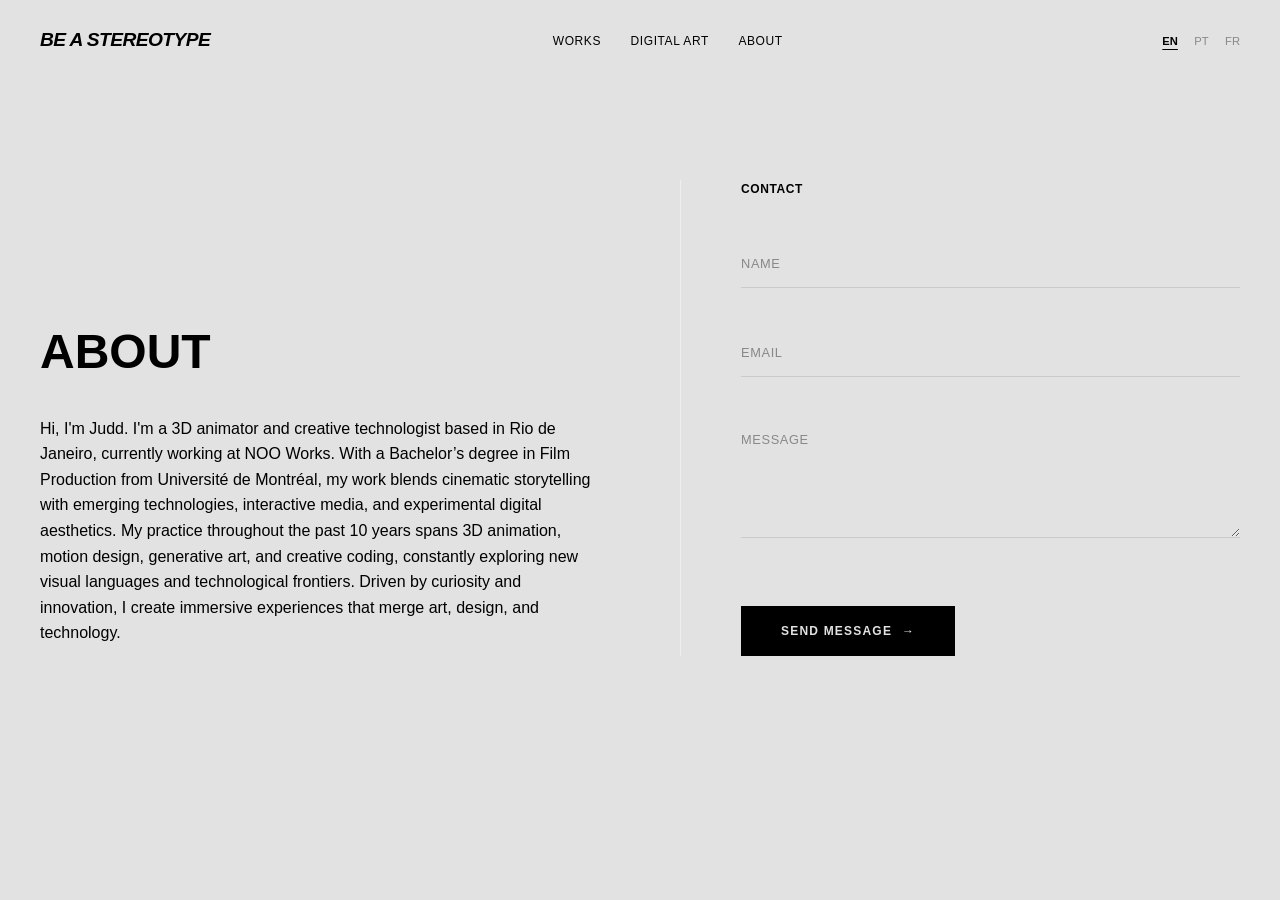
==== commit ea5266bd: "ajustando detalhes, preview bugados aetc. add bio" ====
--- a/about/index.html
+++ b/about/index.html
@@ -3,8 +3,8 @@
 <head>
     <meta charset="UTF-8">
     <meta name="viewport" content="width=device-width, initial-scale=1.0">
-    <title>About | Judd Buchannan</title>
-    <meta name="description" content="Judd Buchannan is a 3D Artist and Creative Technologist.">
+    <title>About | Judd Buchanan</title>
+    <meta name="description" content="Judd Buchanan is a 3D Artist and Creative Technologist.">
     
     <link rel="stylesheet" href="../css/style.css">
 </head>
@@ -16,9 +16,13 @@
         <section class="about-page">
             <div class="about-grid">
                 <article class="bio">
-                    <img src=https://assets.objkt.media/file/assets-004/h/tz1bEybUvLkmSbHcCAqwQPZtf7sqj1JQwSHS/thumb400?cb=e02119e3" alt="Judd Buchannan, 3D Artist, Filmmaker, Creative Technologist">
+                <video src="https://res.cloudinary.com/diizbqlsj/video/upload/v1779045075/profile-pic_ye3foc.mp4"
+                    autoplay
+                    muted
+                    loop
+                    playsinline></video>
                     <h2>About</h2>
-                    <p>Judd Buchannan is a 3D Artist & Creative Technologist...</p>
+                    <p>Hi, I'm Judd. I'm a 3D animator and creative technologist based in Rio de Janeiro, currently working at NOO Works. With a Bachelor’s degree in Film Production from Université de Montréal, my work blends cinematic storytelling with emerging technologies, interactive media, and experimental digital aesthetics. My practice throughout the past 10 years spans 3D animation, motion design, generative art, and creative coding, constantly exploring new visual languages and technological frontiers. Driven by curiosity and innovation, I create immersive experiences that merge art, design, and technology.</p>
                 </article>
 
                 <aside class="about-contact">
--- a/css/style.css
+++ b/css/style.css
@@ -80,6 +80,7 @@
     text-transform: uppercase;
     letter-spacing: -0.03em;
     font-size: 1.2rem;
+    font-style: italic;
     
     /* CRITICAL: Must be block or inline-block for filters to track correctly */
     display: inline-block; 
@@ -328,6 +329,7 @@
 
 /* Editorial Category Tags */
 .project-info h3 {
+    font-style: italic;
     font-size: 1.1rem;
     text-transform: uppercase;
     font-weight: 700;
@@ -615,16 +617,17 @@
     margin-top: 60px;
 }
 
-.bio img{
-    aspect-ratio: 16 / 9;
+.bio video{
     object-fit:cover;
-    width: 100%;
+    width: 50%;
     opacity: 0; 
     
     animation: fadeInUp 1.2s var(--ease-out-expo) forwards;
     /* 3. Performance boost */
     will-change: transform, opacity;
 }
+
+
 .bio h2 {
     font-size: 3rem;
     text-transform: uppercase;
@@ -762,6 +765,7 @@
     .projects-grid { grid-template-columns: 1fr; }
     .about-grid { grid-template-columns: 1fr; }
     .home-hero h1 { font-size: 4.0rem; }
+    .bio video {width: 100%;}
 }
 
 /* ANIMATION */
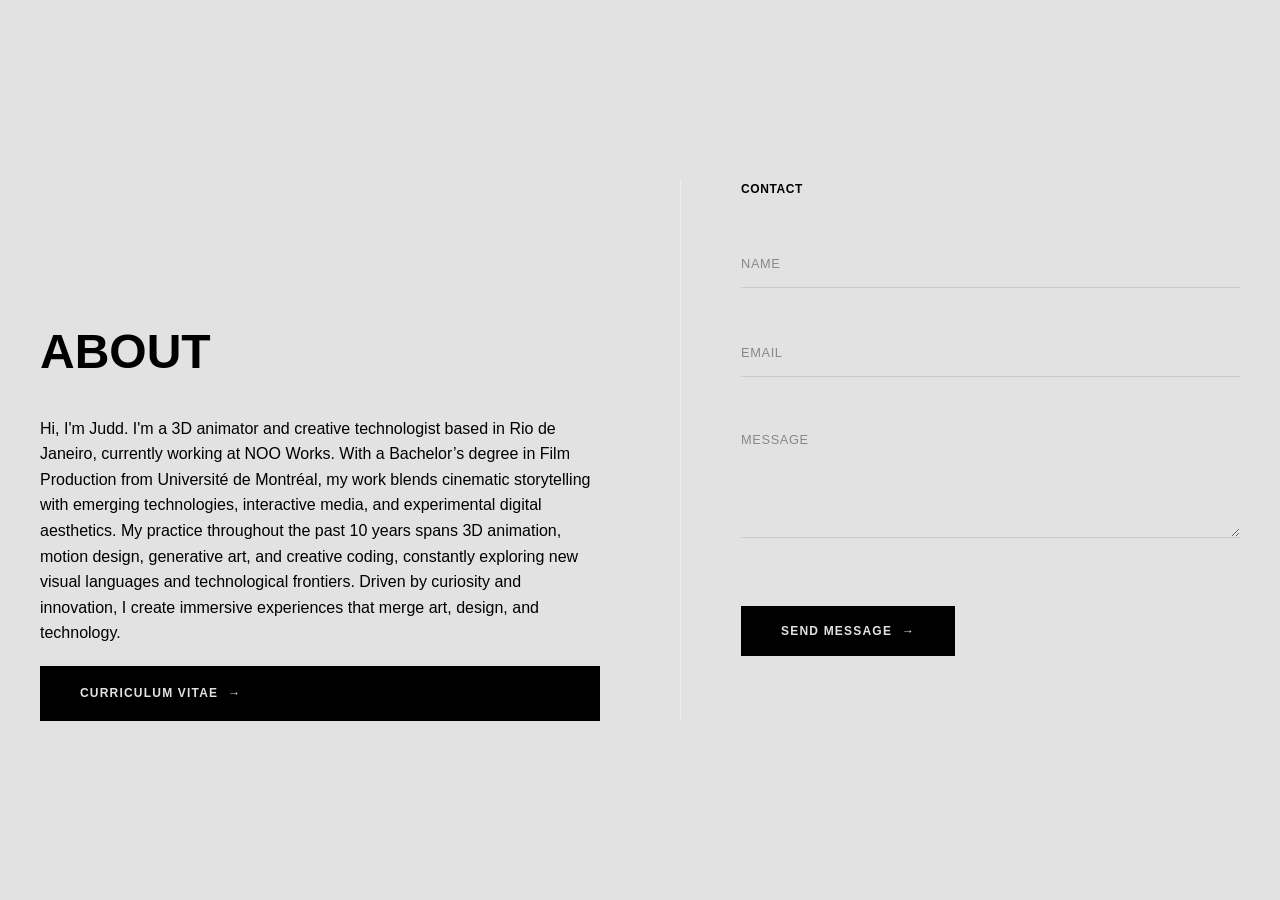
==== commit eba58781: "Add CV button" ====
--- a/about/index.html
+++ b/about/index.html
@@ -23,6 +23,10 @@
                     playsinline></video>
                     <h2>About</h2>
                     <p>Hi, I'm Judd. I'm a 3D animator and creative technologist based in Rio de Janeiro, currently working at NOO Works. With a Bachelor’s degree in Film Production from Université de Montréal, my work blends cinematic storytelling with emerging technologies, interactive media, and experimental digital aesthetics. My practice throughout the past 10 years spans 3D animation, motion design, generative art, and creative coding, constantly exploring new visual languages and technological frontiers. Driven by curiosity and innovation, I create immersive experiences that merge art, design, and technology.</p>
+                    <a href="../Curriculum%20Vitae%20Judd.pdf" target="_blank" rel="noopener" class="btn-primary">
+                        CURRICULUM VITAE
+                        <span class="arrow">→</span>
+                    </a>
                 </article>
 
                 <aside class="about-contact">
--- a/css/style.css
+++ b/css/style.css
@@ -16,8 +16,8 @@
     /* Grid & Spacing */
     --nav-height: 80px;
     --container-padding: 40px;
-    --grid-gap: 40px;
-    --card-info-gap: 12px;
+    --grid-gap: 22px;
+    --card-info-gap: 2px;
     
     /* Motion */
     --transition-speed: 0.35s;
@@ -280,7 +280,8 @@
 .projects-grid {
     display: grid;
     grid-template-columns: repeat(auto-fill, minmax(350px, 1fr));
-    gap: var(--grid-gap);
+    column-gap: var(--grid-gap);
+    row-gap: 20px;
     width: 100%;
 }
 
@@ -328,26 +329,36 @@
 /* .project-card:hover img { opacity: 0.3; } */
 
 /* Editorial Category Tags */
+.project-info .year {
+    display: block;
+    font-size: 0.7rem;
+    color: var(--accent-color);
+    letter-spacing: var(--ls-meta);
+    line-height: 2;
+}
+
 .project-info h3 {
     font-style: italic;
     font-size: 1.1rem;
     text-transform: uppercase;
     font-weight: 700;
     letter-spacing: -0.01em;
-    margin-bottom: 4px;
-}
-
-.project-info .year {
-    font-size: 0.7rem;
+    line-height: 2;
+    margin-bottom: 1px;
+}
+
+/* Glitch de titulo ao passar o mouse no card (ver js/effects.js) */
+.project-info h3.is-glitching {
     color: var(--accent-color);
-    letter-spacing: var(--ls-meta);
+    text-shadow: 1px 0 rgba(255, 0, 60, 0.5), -1px 0 rgba(0, 200, 255, 0.5);
 }
 
 .categories {
-    margin-top: 4px;
+    margin-top: 1px;
     display: flex;
     flex-wrap: wrap;
     align-items: center;
+    line-height: 1.2;
 }
 
 .categories span {
@@ -367,8 +378,14 @@
 }
 
 /* --- 6. FILTER SYSTEM --- */
+/* Pull the whole list up closer to the nav (trims the gap left by #app's
+   top padding). Only affects the Work / Digital-Art list pages. */
+.filterable-page {
+    margin-top: -16px;
+}
+
 .filter-container {
-    margin-bottom: 60px;
+    margin-bottom: 24px; /* gap between the tags row and the project grid */
     display: flex;
     gap: 12px;
 }
@@ -587,12 +604,25 @@
     will-change: transform, opacity;
 }
 
+/* Row that holds the hero CTA buttons (Work / Digital Art) side by side */
+.home-actions {
+    display: flex;
+    flex-wrap: wrap;
+    gap: 14px;
+    margin-top: 20px;
+}
+
 .home-cta {
     display: inline-block;
     border: solid 1px var(--text-color);
     line-height: 1;
     margin-top: 20px;
     padding: 10px;
+}
+
+/* Inside the row, spacing comes from the container's gap/margin instead */
+.home-actions .home-cta {
+    margin-top: 0;
 }
 
 .home-cta:hover {
@@ -768,6 +798,120 @@
     .bio video {width: 100%;}
 }
 
+/* --- 10. LANDING PAGE (interactive grass background) --- */
+
+/* The three.js grass canvas lives here, fixed behind everything. It is only
+   shown while on the home route (body.home-active), so the other pages don't
+   pay the WebGL cost. The background color matches the scene's fog color so
+   there's no flash before the canvas paints. */
+#grass-bg {
+    position: fixed;
+    inset: 0;
+    z-index: 0;
+    display: none;
+    background: #14260c;
+}
+
+body.home-active {
+    background: #14260c;
+}
+
+body.home-active #grass-bg {
+    display: block;
+}
+
+/* The overlay content sits above the grass, but pointer events fall THROUGH
+   it to the canvas so the grass stays interactive — only the real controls
+   (links / buttons) capture clicks. */
+body.home-active #app {
+    position: relative;
+    z-index: 1;
+    margin-top: 0;
+    padding: 0;
+    pointer-events: none;
+}
+
+body.home-active #app a,
+body.home-active #app button {
+    pointer-events: auto;
+}
+
+/* Nav becomes a transparent overlay with light text over the grass. */
+body.home-active #main-nav {
+    background: transparent;
+    pointer-events: none;
+}
+
+body.home-active #main-nav a,
+body.home-active #main-nav button {
+    pointer-events: auto;
+}
+
+body.home-active #main-nav .logo,
+body.home-active #main-nav .nav-links a {
+    color: #ffffff;
+}
+
+body.home-active #main-nav .lang-toggle button {
+    color: rgba(255, 255, 255, 0.6);
+}
+
+body.home-active #main-nav .lang-toggle button:hover,
+body.home-active #main-nav .lang-toggle button.active {
+    color: #ffffff;
+}
+
+body.home-active .hamburger span {
+    background: #ffffff;
+}
+
+/* Hero copy is anchored to the bottom so it clears the centered 3D wordmark,
+   and set light for contrast against the grass. */
+body.home-active .home-hero {
+    height: 100vh;
+    justify-content: flex-end;
+    padding: var(--container-padding);
+    padding-bottom: 60px;
+    color: #ffffff;
+    text-shadow: 0 1px 14px rgba(0, 0, 0, 0.5);
+}
+
+body.home-active .home-hero .tagline {
+    font-size: clamp(1.4rem, 3vw, 2.2rem);
+    font-weight: 700;
+    text-transform: uppercase;
+    letter-spacing: var(--ls-tight);
+    line-height: 1.05;
+}
+
+body.home-active .home-hero .intro-phrase {
+    opacity: 0.9;
+    font-size: clamp(1.1rem, 2.2vw, 1.6rem);
+    font-weight: 500;
+    letter-spacing: var(--ls-meta);
+    margin-top: 4px;
+}
+
+body.home-active .home-cta {
+    color: #ffffff;
+    border: 2px solid rgba(255, 255, 255, 0.9);
+    background: rgba(0, 0, 0, 0.18);
+    font-size: 1rem;
+    font-weight: 600;
+    text-transform: uppercase;
+    letter-spacing: var(--ls-meta);
+    padding: 16px 28px;
+    backdrop-filter: blur(2px);
+    -webkit-backdrop-filter: blur(2px);
+    transition: background var(--transition-speed) var(--ease-out-expo),
+                color var(--transition-speed) var(--ease-out-expo);
+}
+
+body.home-active .home-cta:hover {
+    background: #ffffff;
+    color: #14260c;
+}
+
 /* ANIMATION */
 @keyframes fadeInUp {
     from {
